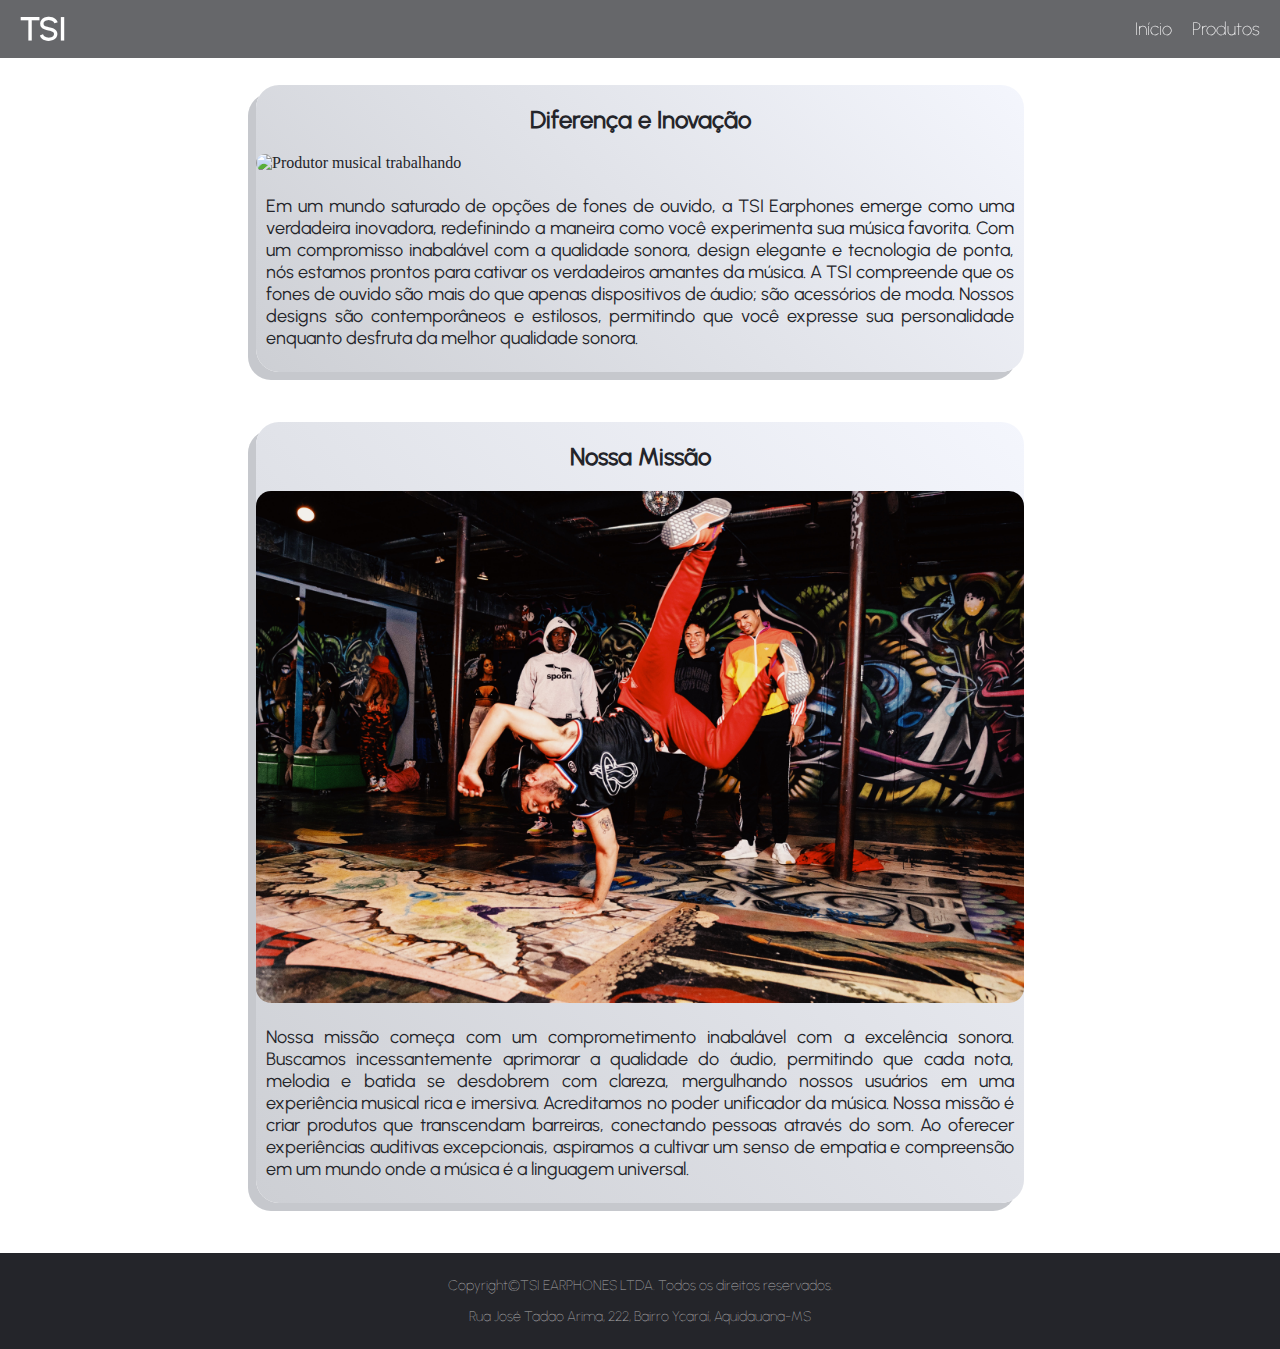
==== aboutUs.html @ 0fccd6b7 "Ajustes finais" ====
<!DOCTYPE html>
<html lang="pt-BR" prefix="og: https://ogp.me/ns#">
  <head>
    <meta charset="UTF-8" />
    <meta name="viewport" content="width=device-width, initial-scale=1.0" />
    <link rel="stylesheet" href="css/fonts.css" />
    <link rel="stylesheet" href="css/keyframes.css" />
    <link rel="stylesheet" href="css/index.css" />
    <link rel="stylesheet" href="css/about.css" />
    <link rel="stylesheet" href="css/responsive.css" />
    <title>TSI About Us</title>

    <!-- Open Graph -->
    <meta property="og:title" content="TSI Earphones" />
    <meta
      property="og:description"
      content="Super qualidade de áudio a um preço justo" />
    <meta property="og:type" content="website" />
    <meta property="og:url" content="https://tsiearphones.vercel.app" />
    <meta
      property="og:image"
      content="https://tsiearphones.vercel.app/img/fone_og.jpg" />
  </head>
  <body>
    <div id="container">
      <header id="non-fixed-header">
        <h1 id="app-title">TSI</h1>
        <a href="index.html" id="home">Início</a>
        <a href="products.html" id="products">Produtos</a>
      </header>
      <div class="about-info" id="first-box">
        <h2>Diferença e Inovação</h2>
        <img
          class="about-img"
          src="img/prod-musical.jpg"
          alt="Produtor musical trabalhando" />
        <p>
          Em um mundo saturado de opções de fones de ouvido, a TSI Earphones
          emerge como uma verdadeira inovadora, redefinindo a maneira como você
          experimenta sua música favorita. Com um compromisso inabalável com a
          qualidade sonora, design elegante e tecnologia de ponta, nós estamos
          prontos para cativar os verdadeiros amantes da música. A TSI
          compreende que os fones de ouvido são mais do que apenas dispositivos
          de áudio; são acessórios de moda. Nossos designs são contemporâneos e
          estilosos, permitindo que você expresse sua personalidade enquanto
          desfruta da melhor qualidade sonora.
        </p>
      </div>
      <div class="about-info">
        <h2>Nossa Missão</h2>
        <img
          class="about-img"
          src="img/dancing.jpg"
          alt="Rapazes dançando hip-hop" />
        <p>
          Nossa missão começa com um comprometimento inabalável com a excelência
          sonora. Buscamos incessantemente aprimorar a qualidade do áudio,
          permitindo que cada nota, melodia e batida se desdobrem com clareza,
          mergulhando nossos usuários em uma experiência musical rica e
          imersiva. Acreditamos no poder unificador da música. Nossa missão é
          criar produtos que transcendam barreiras, conectando pessoas através
          do som. Ao oferecer experiências auditivas excepcionais, aspiramos a
          cultivar um senso de empatia e compreensão em um mundo onde a música é
          a linguagem universal.
        </p>
      </div>
    </div>
    <footer>
      <p>Copyright&copy;TSI EARPHONES LTDA. Todos os direitos reservados.</p>
      <p>Rua José Tadao Arima, 222, Bairro Ycaraí, Aquidauana-MS</p>
    </footer>
  </body>
</html>
---- css/fonts.css ----
@font-face {
  font-family: 'thin';
  src: url(../fonts/Urbanist-Thin.ttf);
}

@font-face {
  font-family: 'italic';
  src: url(../fonts/Urbanist-ThinItalic.ttf);
}

@font-face {
  font-family: 'regular';
  src: url(../fonts/Urbanist-Regular.ttf);
}
---- css/keyframes.css ----
@keyframes simple-grow {
  from {
    font-size: 0;
    opacity: 0;
  }

  to {
    font-size: 62px;
    opacity: 1;
  }
}

@keyframes grow {
  0% {
    font-size: 0;
    opacity: 0;
  }

  25% {
    font-size: 10px;
    opacity: 0.2;
  }

  50% {
    font-size: 40px;
    opacity: 0.5;
  }

  75% {
    font-size: 50px;
    opacity: 0.7;
  }

  100% {
    font-size: 62px;
    opacity: 1;
  }
}

@keyframes smoking-fade-in {
  0% {
    opacity: 0;
    filter: blur(50px);
  }

  100% {
    opacity: 1;
    filter: blur(0);
  }
}

@keyframes smoking-fade-out {
  0% {
    opacity: 1;
    filter: blur(0);
  }

  100% {
    opacity: 0;
    filter: blur(50px);
  }
}

@keyframes flip {
  0%,
  75% {
    transform: rotateY(360deg);
  }
}

@keyframes smooth-fade-in {
  from {
    opacity: 0;
  }

  to {
    opacity: 1;
  }
}
---- css/index.css ----
body {
  margin: 0;
}

:root {
  --hero-image: url(../img/hero.jpg);
  --header-color: #24252a;
  --marketing-black-background: radial-gradient(#000, #222111);
  --marketing-white-background: #fff;
  --footer-color: #24252a;
}

header {
  background-color: var(--header-color);
  padding: 10px 20px;
  display: flex;
  align-items: center;
  filter: opacity(0.7);
  position: fixed;
  top: 0;
  width: 100%;
  box-sizing: border-box;
  z-index: 1;
}

#app-title,
#about,
#products,
#home {
  color: #fff;
}

#app-title {
  font-family: "regular";
  margin: 0;
}

#about,
#products,
#home {
  font-family: "thin";
  font-size: 18px;
  text-decoration: none;
}

#about:hover,
#products:hover,
#home:hover {
  color: #ccc;
}

#about {
  margin: 0 20px 0 auto;
}

#hero {
  background: linear-gradient(rgba(0, 0, 0, 0.5), rgba(0, 0, 0, 0.5)),
    var(--hero-image);
  height: 500px;
  padding: 10px;
  background-position: center;
  background-repeat: no-repeat;
  background-size: cover;
  position: relative;
}

#hero-text {
  position: absolute;
  top: 50%;
  left: 50%;
  transform: translate(-50%, -50%);
  color: #fff;
  width: 100%;
}

#slogan {
  text-align: center;
}

#slogan span {
  font-family: "regular";
  font-size: 62px;
  opacity: 0;
  font-weight: bold;
  letter-spacing: -5px;
  animation: smoking-fade-in 500ms;
  animation-delay: calc(50ms * var(--i));
  animation-fill-mode: forwards;
}

#hero-text p {
  text-align: center;
  font-family: "italic";
  font-size: 48px;
  opacity: 0;
  animation: smoking-fade-in 1s;
  animation-delay: 1s;
  animation-fill-mode: forwards;
}

.marketing-black,
.marketing-white {
  padding: 20px;
  display: flex;
  flex-direction: column;
  align-items: center;
}

.marketing-black:hover .product,
.marketing-white:hover .product {
  animation: smoking-fade-in 2s;
  animation-fill-mode: forwards;
}

.marketing-black {
  background: var(--marketing-black-background);
}

.white-title,
.white-description {
  color: #fff;
}

.white-title,
.black-title {
  font-family: "regular";
  font-size: 54px;
}

.white-description,
.black-description {
  font-family: "thin";
  font-size: 32px;
}

.product {
  width: 30%;
  opacity: 0;
  animation: smoking-fade-out 2s;
}

.know-more {
  margin: 40px 0;
  background-color: #038aff;
  border: none;
  width: 200px;
  padding: 10px 0;
  color: #fff;
  font-family: "regular";
  font-size: 20px;
  border-radius: 10px;
  cursor: pointer;
}

.marketing-white {
  background-color: var(--marketing-white-background);
}

footer {
  background-color: var(--footer-color);
  padding: 10px 20px;
}

footer p {
  color: #aaa;
  font-family: "thin";
  font-size: 14px;
  text-align: center;
}
---- css/about.css ----
#container {
  display: flex;
  flex-direction: column;
  justify-content: center;
  align-items: center;
}

#home {
  margin: 0 20px 0 auto;
}

#non-fixed-header {
  filter: opacity(0.7);
  z-index: auto;
}

.about-info {
  display: flex;
  flex-direction: column;
  text-align: justify;
  width: 60vw;
  color: var(--header-color);
  border-radius: 23px;
  background: linear-gradient(225deg, #f4f6fd, #cdcfd4);
  box-shadow: -8px 8px 0px #c6c8cd, 8px -8px 0px #ffffff;
  margin-bottom: 50px;
  animation: smooth-fade-in 2s ease-in-out;
}

#first-box {
  margin-top: 85px;
}

.about-info h2 {
  font-family: "regular";
  text-align: center;
}

.about-img {
  border-radius: 15px;
}

.about-info p {
  font-family: "regular";
  font-size: large;
  padding: 5px 10px;
}
---- css/responsive.css ----
@media screen and (max-width: 600px) {
  #hero {
    height: 300px;
  }

  #slogan span {
    font-size: 30px;
  }

  #hero-text p {
    font-size: 24px;
  }

  .marketing-black:hover .product,
  .marketing-white:hover .product {
    animation: none;
  }

  .white-title, .black-title {
    font-size: 36px;
    text-align: center;
  }

  .white-description, .black-description {
    font-size: 24px;
    text-align: center;
  }

  .product {
    animation: none;
    opacity: 1;
    width: 80%;
  }
}
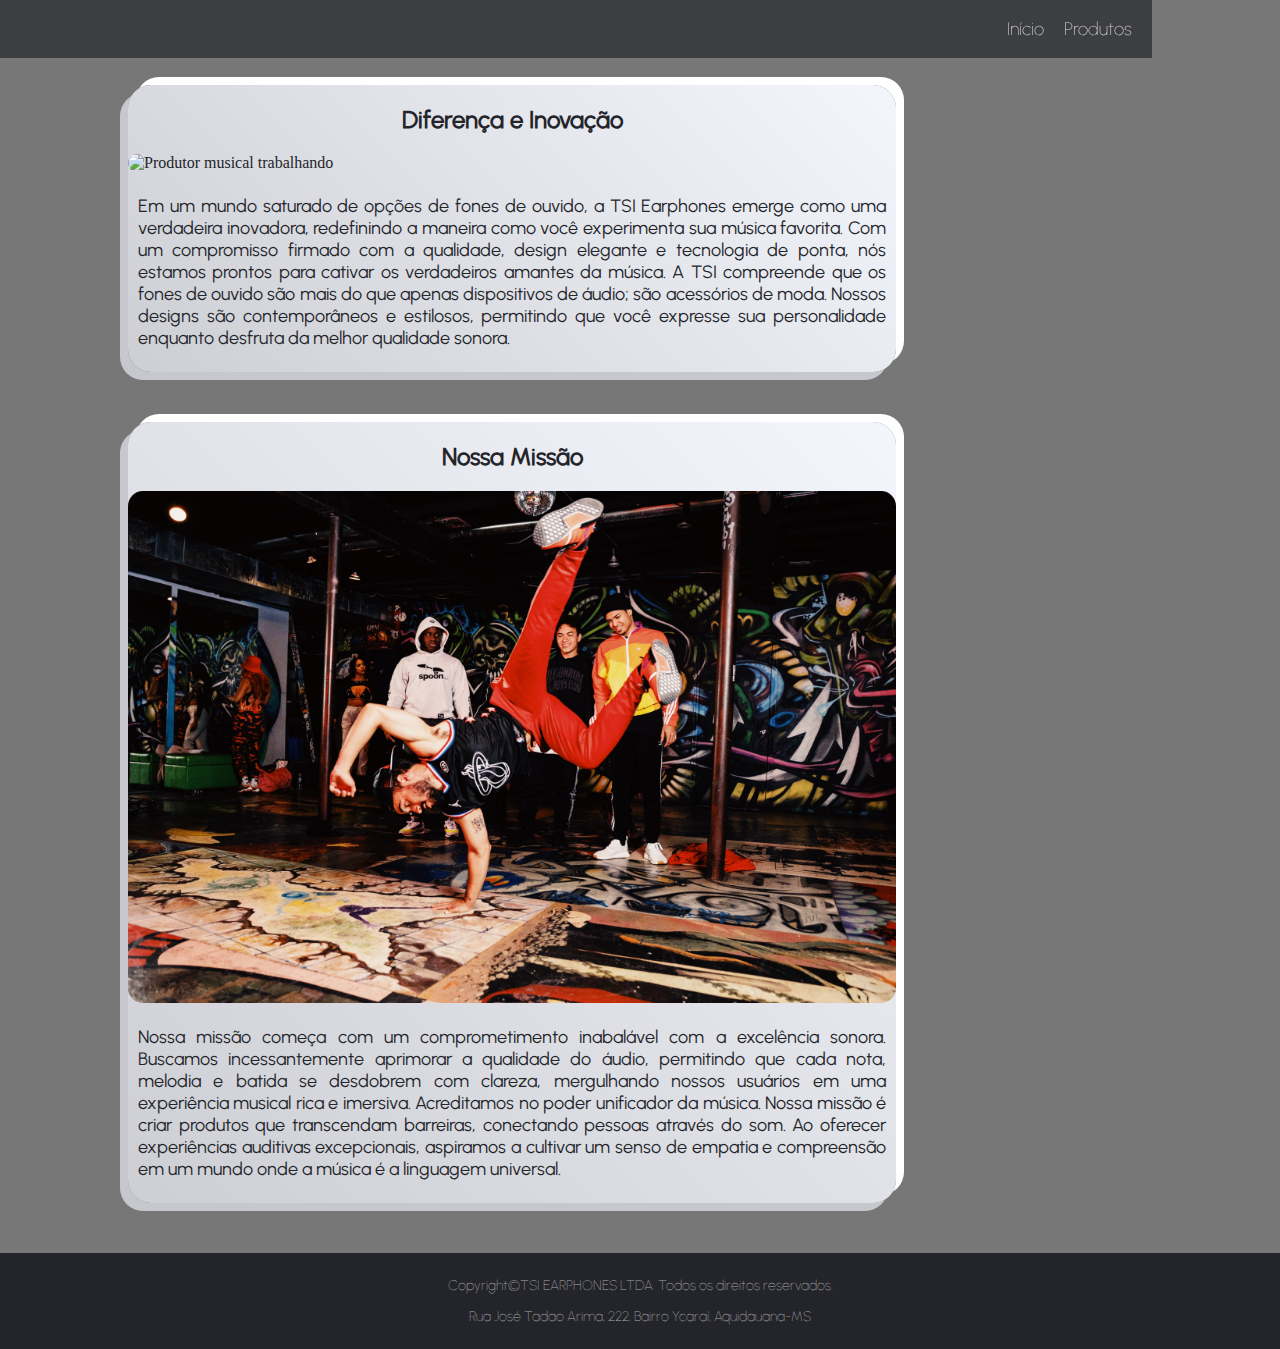
==== commit adf4bedd: "finalizado" ====
--- a/aboutUs.html
+++ b/aboutUs.html
@@ -1,73 +1,73 @@
 <!DOCTYPE html>
 <html lang="pt-BR" prefix="og: https://ogp.me/ns#">
-  <head>
-    <meta charset="UTF-8" />
-    <meta name="viewport" content="width=device-width, initial-scale=1.0" />
-    <link rel="stylesheet" href="css/fonts.css" />
-    <link rel="stylesheet" href="css/keyframes.css" />
-    <link rel="stylesheet" href="css/index.css" />
-    <link rel="stylesheet" href="css/about.css" />
-    <link rel="stylesheet" href="css/responsive.css" />
-    <title>TSI About Us</title>
+	<head>
+		<meta charset="UTF-8" />
+		<meta name="viewport" content="width=device-width, initial-scale=1.0" />
+		<link rel="stylesheet" href="css/fonts.css" />
+		<link rel="stylesheet" href="css/keyframes.css" />
+		<link rel="stylesheet" href="css/index.css" />
+		<link rel="stylesheet" href="css/about.css" />
+		<link rel="stylesheet" href="css/responsive.css" />
+		<title>TSI About Us</title>
 
-    <!-- Open Graph -->
-    <meta property="og:title" content="TSI Earphones" />
-    <meta
-      property="og:description"
-      content="Super qualidade de áudio a um preço justo" />
-    <meta property="og:type" content="website" />
-    <meta property="og:url" content="https://tsiearphones.vercel.app" />
-    <meta
-      property="og:image"
-      content="https://tsiearphones.vercel.app/img/fone_og.jpg" />
-  </head>
-  <body>
-    <div id="container">
-      <header id="non-fixed-header">
-        <h1 id="app-title">TSI</h1>
-        <a href="index.html" id="home">Início</a>
-        <a href="products.html" id="products">Produtos</a>
-      </header>
-      <div class="about-info" id="first-box">
-        <h2>Diferença e Inovação</h2>
-        <img
-          class="about-img"
-          src="img/prod-musical.jpg"
-          alt="Produtor musical trabalhando" />
-        <p>
-          Em um mundo saturado de opções de fones de ouvido, a TSI Earphones
-          emerge como uma verdadeira inovadora, redefinindo a maneira como você
-          experimenta sua música favorita. Com um compromisso inabalável com a
-          qualidade sonora, design elegante e tecnologia de ponta, nós estamos
-          prontos para cativar os verdadeiros amantes da música. A TSI
-          compreende que os fones de ouvido são mais do que apenas dispositivos
-          de áudio; são acessórios de moda. Nossos designs são contemporâneos e
-          estilosos, permitindo que você expresse sua personalidade enquanto
-          desfruta da melhor qualidade sonora.
-        </p>
-      </div>
-      <div class="about-info">
-        <h2>Nossa Missão</h2>
-        <img
-          class="about-img"
-          src="img/dancing.jpg"
-          alt="Rapazes dançando hip-hop" />
-        <p>
-          Nossa missão começa com um comprometimento inabalável com a excelência
-          sonora. Buscamos incessantemente aprimorar a qualidade do áudio,
-          permitindo que cada nota, melodia e batida se desdobrem com clareza,
-          mergulhando nossos usuários em uma experiência musical rica e
-          imersiva. Acreditamos no poder unificador da música. Nossa missão é
-          criar produtos que transcendam barreiras, conectando pessoas através
-          do som. Ao oferecer experiências auditivas excepcionais, aspiramos a
-          cultivar um senso de empatia e compreensão em um mundo onde a música é
-          a linguagem universal.
-        </p>
-      </div>
-    </div>
-    <footer>
-      <p>Copyright&copy;TSI EARPHONES LTDA. Todos os direitos reservados.</p>
-      <p>Rua José Tadao Arima, 222, Bairro Ycaraí, Aquidauana-MS</p>
-    </footer>
-  </body>
+		<!-- Open Graph -->
+		<meta property="og:title" content="TSI Earphones" />
+		<meta
+			property="og:description"
+			content="Super qualidade de áudio a um preço justo" />
+		<meta property="og:type" content="website" />
+		<meta property="og:url" content="https://tsi-earphones-seven.vercel.app/" />
+		<meta
+			property="og:image"
+			content="https://tsi-earphones-seven.vercel.app//img/fone_og.jpg" />
+	</head>
+	<body>
+		<div id="container">
+			<header id="non-fixed-header">
+				<h1 id="app-title">TSI</h1>
+				<a href="index.html" id="home">Início</a>
+				<a href="products.html" id="products">Produtos</a>
+			</header>
+			<div class="about-info" id="first-box">
+				<h2>Diferença e Inovação</h2>
+				<img
+					class="about-img"
+					src="img/prod-musical.jpg"
+					alt="Produtor musical trabalhando" />
+				<p>
+					Em um mundo saturado de opções de fones de ouvido, a TSI Earphones
+					emerge como uma verdadeira inovadora, redefinindo a maneira como você
+					experimenta sua música favorita. Com um compromisso firmado com a
+					qualidade, design elegante e tecnologia de ponta, nós estamos prontos
+					para cativar os verdadeiros amantes da música. A TSI compreende que os
+					fones de ouvido são mais do que apenas dispositivos de áudio; são
+					acessórios de moda. Nossos designs são contemporâneos e estilosos,
+					permitindo que você expresse sua personalidade enquanto desfruta da
+					melhor qualidade sonora.
+				</p>
+			</div>
+			<div class="about-info">
+				<h2>Nossa Missão</h2>
+				<img
+					class="about-img"
+					src="img/dancing.jpg"
+					alt="Rapazes dançando hip-hop" />
+				<p>
+					Nossa missão começa com um comprometimento inabalável com a excelência
+					sonora. Buscamos incessantemente aprimorar a qualidade do áudio,
+					permitindo que cada nota, melodia e batida se desdobrem com clareza,
+					mergulhando nossos usuários em uma experiência musical rica e
+					imersiva. Acreditamos no poder unificador da música. Nossa missão é
+					criar produtos que transcendam barreiras, conectando pessoas através
+					do som. Ao oferecer experiências auditivas excepcionais, aspiramos a
+					cultivar um senso de empatia e compreensão em um mundo onde a música é
+					a linguagem universal.
+				</p>
+			</div>
+		</div>
+		<footer>
+			<p>Copyright&copy;TSI EARPHONES LTDA. Todos os direitos reservados.</p>
+			<p>Rua José Tadao Arima, 222, Bairro Ycaraí, Aquidauana-MS</p>
+		</footer>
+	</body>
 </html>
--- a/css/about.css
+++ b/css/about.css
@@ -1,47 +1,50 @@
+body {
+	background-color: #777;
+}
 #container {
-  display: flex;
-  flex-direction: column;
-  justify-content: center;
-  align-items: center;
+	display: flex;
+	flex-direction: column;
+	justify-content: center;
+	align-items: center;
 }
 
 #home {
-  margin: 0 20px 0 auto;
+	margin: 0 20px 0 auto;
 }
 
 #non-fixed-header {
-  filter: opacity(0.7);
-  z-index: auto;
+	filter: opacity(0.7);
+	z-index: auto;
 }
 
 .about-info {
-  display: flex;
-  flex-direction: column;
-  text-align: justify;
-  width: 60vw;
-  color: var(--header-color);
-  border-radius: 23px;
-  background: linear-gradient(225deg, #f4f6fd, #cdcfd4);
-  box-shadow: -8px 8px 0px #c6c8cd, 8px -8px 0px #ffffff;
-  margin-bottom: 50px;
-  animation: smooth-fade-in 2s ease-in-out;
+	display: flex;
+	flex-direction: column;
+	text-align: justify;
+	width: 60vw;
+	color: var(--header-color);
+	border-radius: 23px;
+	background: linear-gradient(225deg, #f4f6fd, #cdcfd4);
+	box-shadow: -8px 8px 0px #c6c8cd, 8px -8px 0px #ffffff;
+	margin-bottom: 50px;
+	animation: smooth-fade-in 2s ease-in-out;
 }
 
 #first-box {
-  margin-top: 85px;
+	margin-top: 85px;
 }
 
 .about-info h2 {
-  font-family: "regular";
-  text-align: center;
+	font-family: "regular";
+	text-align: center;
 }
 
 .about-img {
-  border-radius: 15px;
+	border-radius: 15px;
 }
 
 .about-info p {
-  font-family: "regular";
-  font-size: large;
-  padding: 5px 10px;
+	font-family: "regular";
+	font-size: large;
+	padding: 5px 10px;
 }
--- a/css/responsive.css
+++ b/css/responsive.css
@@ -1,34 +1,89 @@
 @media screen and (max-width: 600px) {
-  #hero {
-    height: 300px;
-  }
+	#hero {
+		height: 300px;
+	}
 
-  #slogan span {
-    font-size: 30px;
-  }
+	#slogan span {
+		font-size: 30px;
+	}
 
-  #hero-text p {
-    font-size: 24px;
-  }
+	#hero-text p {
+		font-size: 24px;
+	}
 
-  .marketing-black:hover .product,
-  .marketing-white:hover .product {
-    animation: none;
-  }
+	.marketing-black:hover .product,
+	.marketing-white:hover .product {
+		animation: none;
+	}
 
-  .white-title, .black-title {
-    font-size: 36px;
-    text-align: center;
-  }
+	.white-title,
+	.black-title {
+		font-size: 36px;
+		text-align: center;
+	}
 
-  .white-description, .black-description {
-    font-size: 24px;
-    text-align: center;
-  }
+	.white-description,
+	.black-description {
+		font-size: 24px;
+		text-align: center;
+	}
 
-  .product {
-    animation: none;
-    opacity: 1;
-    width: 80%;
-  }
-}+	.product {
+		animation: none;
+		opacity: 1;
+		width: 80%;
+	}
+}
+
+@media screen and (max-width: 1300px) {
+	#container {
+		width: 80vw;
+	}
+}
+
+@media screen and (max-width: 800px) {
+	#container {
+		width: 90vw;
+	}
+}
+
+@media screen and (max-width: 690px) {
+	.img-container {
+		width: 40%;
+	}
+
+	.img-container img {
+		height: 100px;
+		width: 150px;
+		margin: 15px;
+	}
+	.product-label {
+		font-size: 100%;
+	}
+	.product-paragraph {
+		font-size: medium;
+	}
+	.price {
+		font-size: 75%;
+	}
+	.buy-btn {
+		font-size: 75%;
+	}
+}
+
+@media screen and (max-width: 600px) {
+	.product-description {
+		text-align: left;
+	}
+}
+
+@media screen and (max-width: 490px) {
+	.img-container {
+		justify-content: center;
+	}
+	.img-container img {
+		height: 75px;
+		width: 100px;
+		margin: 10px;
+	}
+}
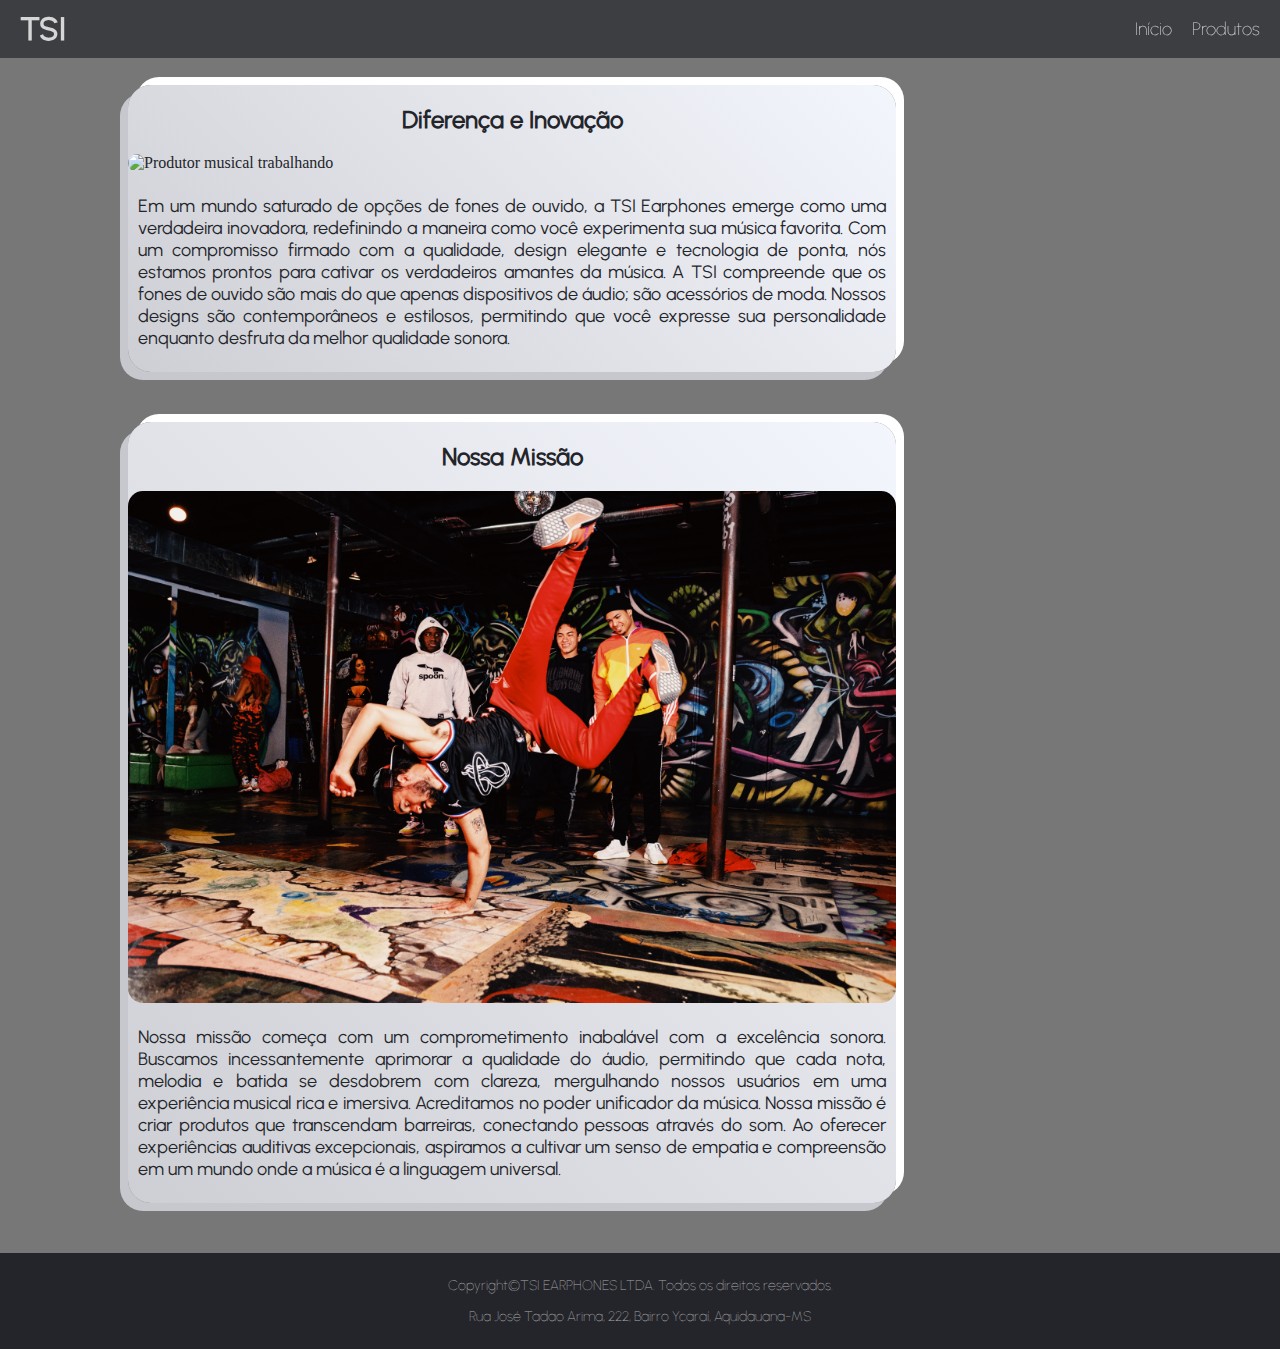
==== commit 6b7e9dab: "responsive" ====
--- a/aboutUs.html
+++ b/aboutUs.html
@@ -1,73 +1,74 @@
 <!DOCTYPE html>
 <html lang="pt-BR" prefix="og: https://ogp.me/ns#">
-	<head>
-		<meta charset="UTF-8" />
-		<meta name="viewport" content="width=device-width, initial-scale=1.0" />
-		<link rel="stylesheet" href="css/fonts.css" />
-		<link rel="stylesheet" href="css/keyframes.css" />
-		<link rel="stylesheet" href="css/index.css" />
-		<link rel="stylesheet" href="css/about.css" />
-		<link rel="stylesheet" href="css/responsive.css" />
-		<title>TSI About Us</title>
+  <head>
+    <meta charset="UTF-8" />
+    <meta name="viewport" content="width=device-width, initial-scale=1.0" />
+    <link rel="stylesheet" href="css/fonts.css" />
+    <link rel="stylesheet" href="css/keyframes.css" />
+    <link rel="stylesheet" href="css/index.css" />
+    <link rel="stylesheet" href="css/about.css" />
+    <link rel="stylesheet" href="css/responsive.css" />
+    <title>TSI About Us</title>
 
-		<!-- Open Graph -->
-		<meta property="og:title" content="TSI Earphones" />
-		<meta
-			property="og:description"
-			content="Super qualidade de áudio a um preço justo" />
-		<meta property="og:type" content="website" />
-		<meta property="og:url" content="https://tsi-earphones-seven.vercel.app/" />
-		<meta
-			property="og:image"
-			content="https://tsi-earphones-seven.vercel.app//img/fone_og.jpg" />
-	</head>
-	<body>
-		<div id="container">
-			<header id="non-fixed-header">
-				<h1 id="app-title">TSI</h1>
-				<a href="index.html" id="home">Início</a>
-				<a href="products.html" id="products">Produtos</a>
-			</header>
-			<div class="about-info" id="first-box">
-				<h2>Diferença e Inovação</h2>
-				<img
-					class="about-img"
-					src="img/prod-musical.jpg"
-					alt="Produtor musical trabalhando" />
-				<p>
-					Em um mundo saturado de opções de fones de ouvido, a TSI Earphones
-					emerge como uma verdadeira inovadora, redefinindo a maneira como você
-					experimenta sua música favorita. Com um compromisso firmado com a
-					qualidade, design elegante e tecnologia de ponta, nós estamos prontos
-					para cativar os verdadeiros amantes da música. A TSI compreende que os
-					fones de ouvido são mais do que apenas dispositivos de áudio; são
-					acessórios de moda. Nossos designs são contemporâneos e estilosos,
-					permitindo que você expresse sua personalidade enquanto desfruta da
-					melhor qualidade sonora.
-				</p>
-			</div>
-			<div class="about-info">
-				<h2>Nossa Missão</h2>
-				<img
-					class="about-img"
-					src="img/dancing.jpg"
-					alt="Rapazes dançando hip-hop" />
-				<p>
-					Nossa missão começa com um comprometimento inabalável com a excelência
-					sonora. Buscamos incessantemente aprimorar a qualidade do áudio,
-					permitindo que cada nota, melodia e batida se desdobrem com clareza,
-					mergulhando nossos usuários em uma experiência musical rica e
-					imersiva. Acreditamos no poder unificador da música. Nossa missão é
-					criar produtos que transcendam barreiras, conectando pessoas através
-					do som. Ao oferecer experiências auditivas excepcionais, aspiramos a
-					cultivar um senso de empatia e compreensão em um mundo onde a música é
-					a linguagem universal.
-				</p>
-			</div>
-		</div>
-		<footer>
-			<p>Copyright&copy;TSI EARPHONES LTDA. Todos os direitos reservados.</p>
-			<p>Rua José Tadao Arima, 222, Bairro Ycaraí, Aquidauana-MS</p>
-		</footer>
-	</body>
+    <!-- Open Graph -->
+    <meta property="og:title" content="TSI Earphones" />
+    <meta
+      property="og:description"
+      content="Super qualidade de áudio a um preço justo" />
+    <meta property="og:type" content="website" />
+    <meta property="og:url"
+    content="https://tsiearphones.vercel.app/img/fone_og.jpg />
+    <meta
+      property="og:image"
+      content="https://tsiearphones.vercel.app/img/fone_og.jpg" />
+  </head>
+  <body>
+    <header>
+      <h1 id="app-title">TSI</h1>
+      <a href="index.html" id="home">Início</a>
+      <a href="products.html" id="products">Produtos</a>
+    </header>
+    <div id="container">
+      <div class="about-info" id="first-box">
+        <h2>Diferença e Inovação</h2>
+        <img
+          class="about-img"
+          src="img/prod-musical.jpg"
+          alt="Produtor musical trabalhando" />
+        <p>
+          Em um mundo saturado de opções de fones de ouvido, a TSI Earphones
+          emerge como uma verdadeira inovadora, redefinindo a maneira como você
+          experimenta sua música favorita. Com um compromisso firmado com a
+          qualidade, design elegante e tecnologia de ponta, nós estamos prontos
+          para cativar os verdadeiros amantes da música. A TSI compreende que os
+          fones de ouvido são mais do que apenas dispositivos de áudio; são
+          acessórios de moda. Nossos designs são contemporâneos e estilosos,
+          permitindo que você expresse sua personalidade enquanto desfruta da
+          melhor qualidade sonora.
+        </p>
+      </div>
+      <div class="about-info">
+        <h2>Nossa Missão</h2>
+        <img
+          class="about-img"
+          src="img/dancing.jpg"
+          alt="Rapazes dançando hip-hop" />
+        <p>
+          Nossa missão começa com um comprometimento inabalável com a excelência
+          sonora. Buscamos incessantemente aprimorar a qualidade do áudio,
+          permitindo que cada nota, melodia e batida se desdobrem com clareza,
+          mergulhando nossos usuários em uma experiência musical rica e
+          imersiva. Acreditamos no poder unificador da música. Nossa missão é
+          criar produtos que transcendam barreiras, conectando pessoas através
+          do som. Ao oferecer experiências auditivas excepcionais, aspiramos a
+          cultivar um senso de empatia e compreensão em um mundo onde a música é
+          a linguagem universal.
+        </p>
+      </div>
+    </div>
+    <footer>
+      <p>Copyright&copy;TSI EARPHONES LTDA. Todos os direitos reservados.</p>
+      <p>Rua José Tadao Arima, 222, Bairro Ycaraí, Aquidauana-MS</p>
+    </footer>
+  </body>
 </html>
--- a/css/about.css
+++ b/css/about.css
@@ -1,50 +1,46 @@
 body {
-	background-color: #777;
+  background-color: #777;
+  box-sizing: border-box;
 }
 #container {
-	display: flex;
-	flex-direction: column;
-	justify-content: center;
-	align-items: center;
+  display: flex;
+  flex-direction: column;
+  justify-content: center;
+  align-items: center;
 }
 
 #home {
-	margin: 0 20px 0 auto;
-}
-
-#non-fixed-header {
-	filter: opacity(0.7);
-	z-index: auto;
+  margin: 0 20px 0 auto;
 }
 
 .about-info {
-	display: flex;
-	flex-direction: column;
-	text-align: justify;
-	width: 60vw;
-	color: var(--header-color);
-	border-radius: 23px;
-	background: linear-gradient(225deg, #f4f6fd, #cdcfd4);
-	box-shadow: -8px 8px 0px #c6c8cd, 8px -8px 0px #ffffff;
-	margin-bottom: 50px;
-	animation: smooth-fade-in 2s ease-in-out;
+  display: flex;
+  flex-direction: column;
+  text-align: justify;
+  width: 60vw;
+  color: var(--header-color);
+  border-radius: 23px;
+  background: linear-gradient(225deg, #f4f6fd, #cdcfd4);
+  box-shadow: -8px 8px 0px #c6c8cd, 8px -8px 0px #ffffff;
+  margin: 0 auto 50px auto;
+  animation: smooth-fade-in 2s ease-in-out;
 }
 
 #first-box {
-	margin-top: 85px;
+  margin-top: 85px;
 }
 
 .about-info h2 {
-	font-family: "regular";
-	text-align: center;
+  font-family: "regular";
+  text-align: center;
 }
 
 .about-img {
-	border-radius: 15px;
+  border-radius: 15px;
 }
 
 .about-info p {
-	font-family: "regular";
-	font-size: large;
-	padding: 5px 10px;
+  font-family: "regular";
+  font-size: large;
+  padding: 5px 10px;
 }
--- a/css/responsive.css
+++ b/css/responsive.css
@@ -1,89 +1,100 @@
 @media screen and (max-width: 600px) {
-	#hero {
-		height: 300px;
-	}
+  #hero {
+    height: 300px;
+  }
 
-	#slogan span {
-		font-size: 30px;
-	}
+  #slogan span {
+    font-size: 30px;
+  }
 
-	#hero-text p {
-		font-size: 24px;
-	}
+  #hero-text p {
+    font-size: 24px;
+  }
 
-	.marketing-black:hover .product,
-	.marketing-white:hover .product {
-		animation: none;
-	}
+  .marketing-black:hover .product,
+  .marketing-white:hover .product {
+    animation: none;
+  }
 
-	.white-title,
-	.black-title {
-		font-size: 36px;
-		text-align: center;
-	}
+  .white-title,
+  .black-title {
+    font-size: 36px;
+    text-align: center;
+  }
 
-	.white-description,
-	.black-description {
-		font-size: 24px;
-		text-align: center;
-	}
+  .white-description,
+  .black-description {
+    font-size: 24px;
+    text-align: center;
+  }
 
-	.product {
-		animation: none;
-		opacity: 1;
-		width: 80%;
-	}
+  .product {
+    animation: none;
+    opacity: 1;
+    width: 80%;
+  }
 }
 
 @media screen and (max-width: 1300px) {
-	#container {
-		width: 80vw;
-	}
+  #container {
+    width: 80vw;
+  }
 }
 
 @media screen and (max-width: 800px) {
-	#container {
-		width: 90vw;
-	}
+  #container {
+    width: 90vw;
+  }
 }
 
 @media screen and (max-width: 690px) {
-	.img-container {
-		width: 40%;
-	}
+  .img-container {
+    width: 40%;
+  }
 
-	.img-container img {
-		height: 100px;
-		width: 150px;
-		margin: 15px;
-	}
-	.product-label {
-		font-size: 100%;
-	}
-	.product-paragraph {
-		font-size: medium;
-	}
-	.price {
-		font-size: 75%;
-	}
-	.buy-btn {
-		font-size: 75%;
-	}
+  .img-container img {
+    height: 100px;
+    width: 150px;
+    margin: 15px;
+  }
+  .product-label {
+    font-size: 100%;
+  }
+  .product-paragraph {
+    font-size: medium;
+  }
+  .price {
+    font-size: 75%;
+  }
+  .buy-btn {
+    font-size: 75%;
+  }
+  .about-info {
+    width: 70vw;
+    text-align: left;
+  }
+  .about-info h2 {
+    font-size: medium;
+  }
+
+  .about-info p {
+    font-size: small;
+  }
 }
 
 @media screen and (max-width: 600px) {
-	.product-description {
-		text-align: left;
-	}
+  .product-description {
+    text-align: left;
+  }
 }
 
 @media screen and (max-width: 490px) {
-	.img-container {
-		justify-content: center;
-	}
-	.img-container img {
-		height: 75px;
-		width: 100px;
-		margin: 10px;
-	}
+  .img-container {
+    justify-content: center;
+  }
+  .img-container img {
+    height: 75px;
+    width: 100px;
+    margin: 10px;
+  }
 }
